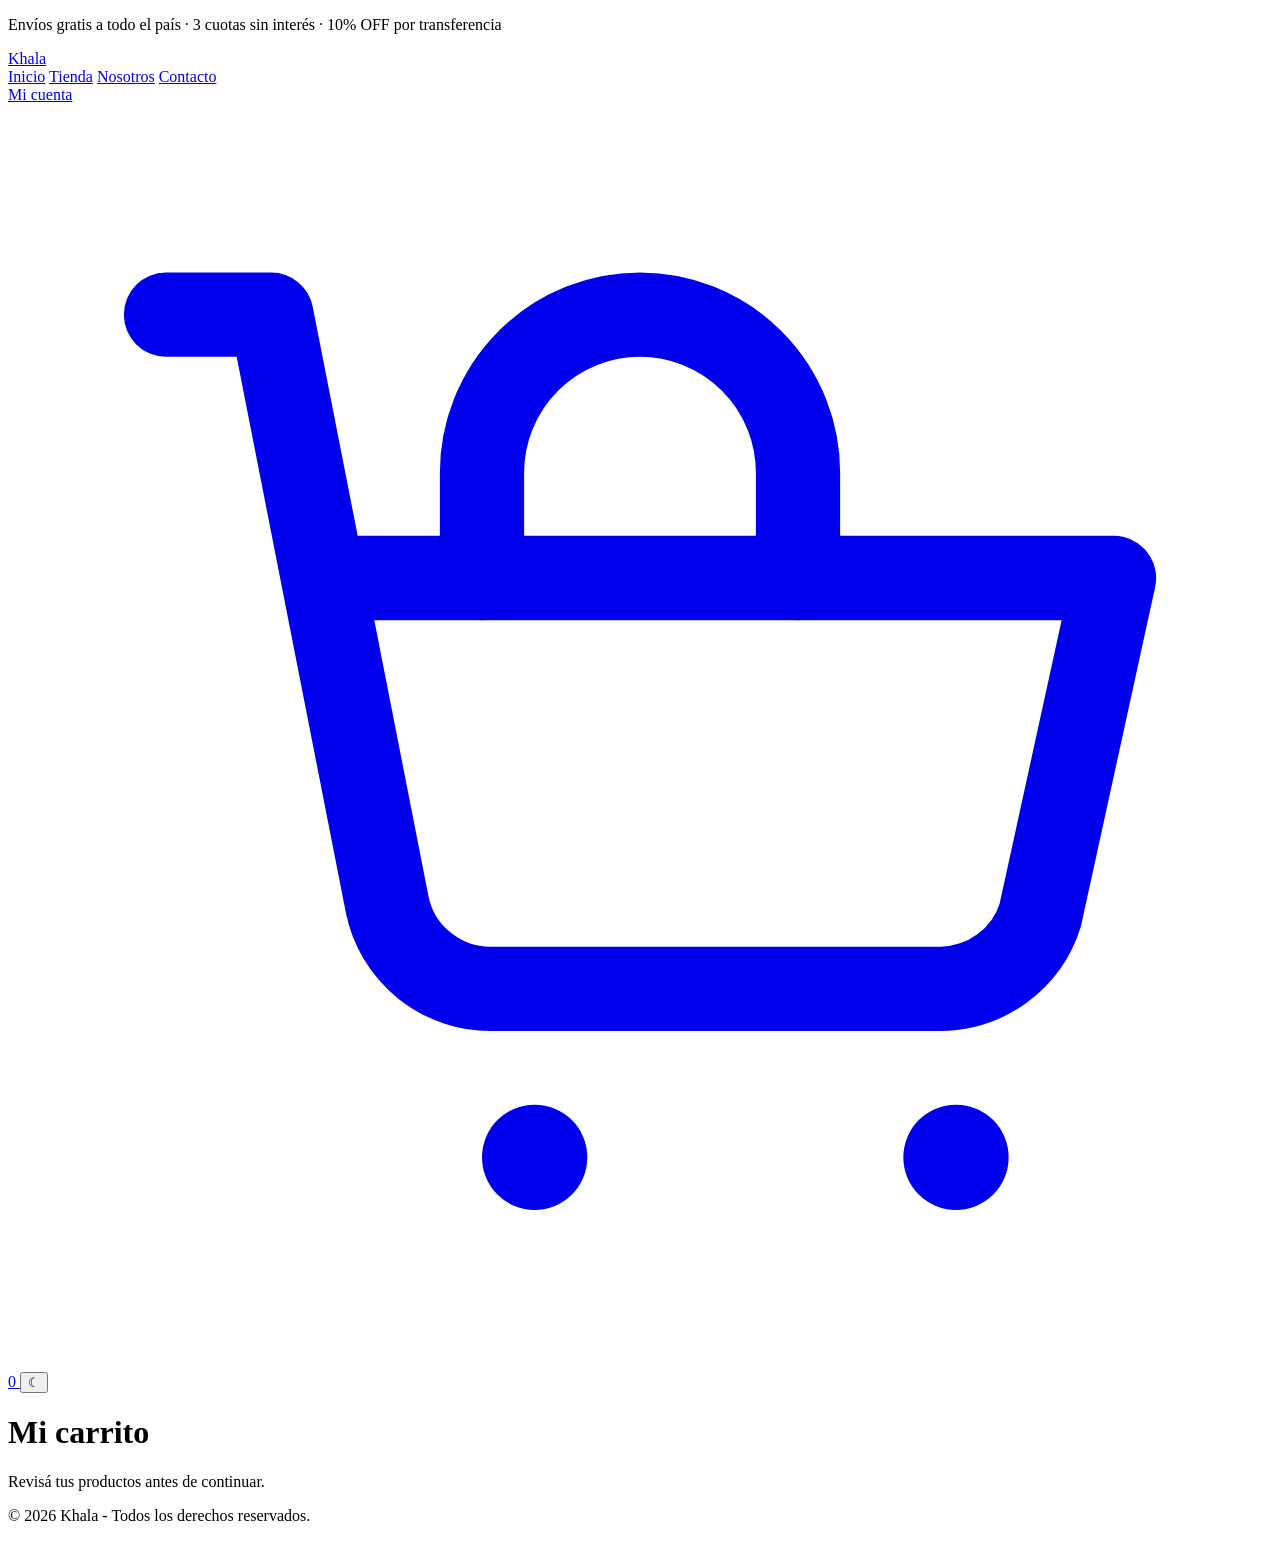
==== carrito.html @ 25cfadf1 "Add files via upload Checkout en página aparte y lógica actualizada" ====
<!DOCTYPE html>
<html lang="es">

<head>
    <meta charset="UTF-8">
    <meta name="viewport" content="width=device-width, initial-scale=1.0">

    <title>Mi carrito | Khala</title>

    <link rel="stylesheet" href="../khala/css/style.css">
    <link rel="stylesheet" href="../khala/css/carrito.css">
</head>

<body>

    <!-- BARRA SUPERIOR -->

    <div class="barra-superior">
        <p>
            Envíos gratis a todo el país · 3 cuotas sin interés · 10% OFF por transferencia
        </p>
    </div>

    <!-- ENCABEZADO -->

    <header>

        <a href="index.html" class="logo">Khala</a>

        <nav id="menu">
            <a href="index.html">Inicio</a>
            <a href="index.html#tienda">Tienda</a>
            <a href="index.html#nosotros">Nosotros</a>
            <a href="index.html#contacto">Contacto</a>
        </nav>

        <div class="acciones-header">

            <div class="opciones-cuenta">
                <a href="cuenta.html" class="cuenta">Mi cuenta</a>
            </div>

            <a href="carrito.html" class="carrito" aria-label="Ver carrito">

                <svg viewBox="0 0 24 24" aria-hidden="true">
                    <path d="M3 4h2l2.2 11.2a2 2 0 0 0 2 1.6h8.5a2 2 0 0 0 1.9-1.4L21 9H6"
                        fill="none" stroke="currentColor" stroke-width="1.6"
                        stroke-linecap="round" stroke-linejoin="round"/>
                    <path d="M9 9V7a3 3 0 0 1 6 0v2"
                        fill="none" stroke="currentColor" stroke-width="1.6"
                        stroke-linecap="round"/>
                    <circle cx="10" cy="20" r="1" fill="currentColor"/>
                    <circle cx="18" cy="20" r="1" fill="currentColor"/>
                </svg>

                <span class="carrito-contador">0</span>

            </a>

            <button id="modo-oscuro" class="modo-oscuro"
                type="button" aria-label="Cambiar tema" title="Cambiar tema">

                <span class="icono-tema">☾</span>

            </button>

        </div>

    </header>

    <!-- CONTENIDO -->

    <main class="pagina-carrito">

        <h1>Mi carrito</h1>

        <p class="carrito-subtitulo">
            Revisá tus productos antes de continuar.
        </p>

        <!-- CARRITO VACÍO -->

        <section id="carrito-vacio" class="carrito-vacio" hidden>

            <div class="carrito-icono">♡</div>

            <h2>Tu carrito está esperando...</h2>

            <p>
                Todavía no agregaste ningún producto.
                ¡Tenemos conjuntos esperando por vos!
            </p>

            <a href="index.html#tienda" class="boton-volver">
                Descubrir colección
            </a>

        </section>

        <!-- CARRITO CON PRODUCTOS -->

        <section id="carrito-con-productos" hidden>

            <div id="lista-carrito-pagina"></div>

            <div class="resumen-carrito">

                <h2>Resumen de compra</h2>

                <p>
                    Productos:
                    <span id="cantidad-carrito-pagina">0</span>
                </p>

                <h3>
                    Total:
                    <span id="total-carrito-pagina">$0</span>
                </h3>

                <button id="finalizar-compra" type="button">
                    Finalizar compra
                </button>

                <a href="index.html#tienda">
                    Seguir comprando
                </a>

            </div>

        </section>

    </main>

    <!-- FOOTER -->

    <footer>
        <p>© 2026 Khala - Todos los derechos reservados.</p>
    </footer>

    <!-- JAVASCRIPT -->
<script src="../khala/js/tema.js"></script>
<script src="../khala/js/logica.js"></script>
<script src="../khala/js/sesion.js"></script>
<script src="../khala/js/script.js"></script>
</body>
</html>
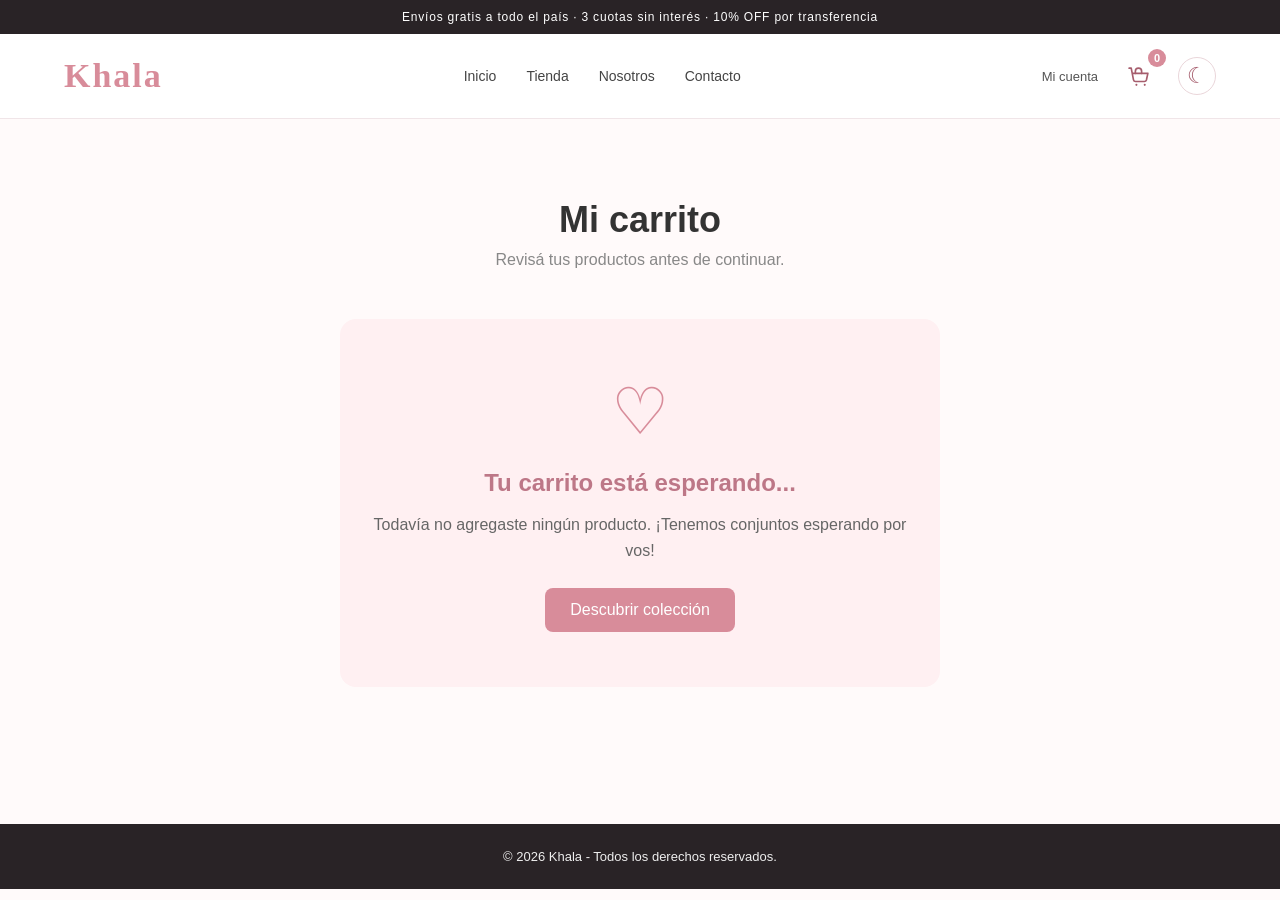
==== commit 921f8a41: "commit listo" ====
--- a/carrito.html
+++ b/carrito.html
@@ -8,8 +8,8 @@
 
     <title>Mi carrito | Khala</title>
 
-    <link rel="stylesheet" href="../khala/css/style.css">
-    <link rel="stylesheet" href="../khala/css/carrito.css">
+    <link rel="stylesheet" href="khala/khala/css/style.css">
+    <link rel="stylesheet" href="khala/khala/css/carrito.css">
 </head>
 
 <body>
@@ -139,9 +139,10 @@
     </footer>
 
     <!-- JAVASCRIPT -->
-<script src="../khala/js/tema.js"></script>
-<script src="../khala/js/logica.js"></script>
-<script src="../khala/js/sesion.js"></script>
-<script src="../khala/js/script.js"></script>
+<!-- JAVASCRIPT -->
+<script src="khala/khala/js/tema.js"></script>
+<script src="khala/khala/js/logica.js"></script>
+<script src="khala/khala/js/sesion.js"></script>
+<script src="khala/khala/js/script.js"></script>
 </body>
-</html>
+</html>
--- a/khala/khala/css/style.css
+++ b/khala/khala/css/style.css
@@ -0,0 +1,926 @@
+/* =========================================
+   KHALA - ESTILOS GENERALES
+========================================= */
+
+/* RESET */
+
+* {
+    margin: 0;
+    padding: 0;
+    box-sizing: border-box;
+}
+
+html {
+    scroll-behavior: smooth;
+    scroll-padding-top: 90px;
+}
+
+body {
+    background-color: #fffafa;
+    font-family: Arial, Helvetica, sans-serif;
+    color: #333;
+    transition: background-color 0.3s, color 0.3s;
+}
+
+a {
+    text-decoration: none;
+    color: inherit;
+}
+
+button {
+    font-family: inherit;
+    cursor: pointer;
+}
+
+img {
+    max-width: 100%;
+    display: block;
+}
+
+
+/* =========================================
+   BARRA SUPERIOR
+========================================= */
+
+.barra-superior {
+    background-color: #292326;
+    color: #fff;
+    text-align: center;
+    padding: 10px 15px;
+    font-size: 12px;
+    letter-spacing: 0.8px;
+}
+
+
+/* =========================================
+   ENCABEZADO
+========================================= */
+
+header {
+    min-height: 85px;
+    padding: 15px 5%;
+    display: flex;
+    align-items: center;
+    justify-content: space-between;
+    gap: 25px;
+    background-color: #fff;
+    border-bottom: 1px solid #f0e5e8;
+    position: sticky;
+    top: 0;
+    z-index: 100;
+    transition: background-color 0.3s;
+}
+
+.logo {
+    font-family: Georgia, serif;
+    font-size: 34px;
+    font-weight: bold;
+    color: #d88c9a;
+    letter-spacing: 2px;
+}
+
+header nav {
+    display: flex;
+    align-items: center;
+    justify-content: center;
+    gap: 30px;
+}
+
+header nav a {
+    color: #444;
+    font-size: 14px;
+    transition: color 0.3s;
+}
+
+header nav a:hover {
+    color: #d88c9a;
+}
+
+
+/* =========================================
+   ACCIONES DEL ENCABEZADO
+========================================= */
+
+.acciones-header {
+    display: flex;
+    align-items: center;
+    gap: 18px;
+}
+
+.opciones-cuenta {
+    display: flex;
+    align-items: center;
+    gap: 15px;
+}
+
+.cuenta,
+.crear-cuenta {
+    font-size: 13px;
+    color: #555;
+    transition: color 0.3s;
+}
+
+.cuenta:hover,
+.crear-cuenta:hover {
+    color: #d88c9a;
+}
+
+
+/* =========================================
+   CARRITO - ICONO
+========================================= */
+
+.carrito {
+    position: relative;
+    display: flex;
+    align-items: center;
+    justify-content: center;
+    width: 36px;
+    height: 36px;
+    color: #333;
+    transition: color 0.3s;
+}
+
+.carrito:hover {
+    color: #d88c9a;
+}
+
+.carrito svg {
+    display: block;
+    width: 25px;
+    height: 25px;
+}
+
+.carrito-contador {
+    position: absolute;
+    top: -5px;
+    right: -8px;
+    min-width: 18px;
+    height: 18px;
+    padding: 0 4px;
+    border-radius: 50%;
+    background-color: #d88c9a;
+    color: white;
+    font-size: 11px;
+    display: flex;
+    align-items: center;
+    justify-content: center;
+}
+
+
+/* =========================================
+   BOTÓN MODO OSCURO
+========================================= */
+
+.modo-oscuro {
+    width: 36px;
+    height: 36px;
+    border: none;
+    border-radius: 50%;
+    background-color: transparent;
+    color: #555;
+    font-size: 24px;
+    display: flex;
+    align-items: center;
+    justify-content: center;
+    transition: background-color 0.3s, color 0.3s;
+}
+
+.modo-oscuro:hover {
+    background-color: #f8e9ed;
+    color: #d88c9a;
+}
+
+.icono-tema {
+    line-height: 1;
+}
+
+
+/* =========================================
+   MENÚ MÓVIL
+========================================= */
+
+#boton-menu {
+    display: none;
+    background: none;
+    border: none;
+    color: #d88c9a;
+    font-size: 25px;
+}
+
+
+/* =========================================
+   HERO - PORTADA
+========================================= */
+
+.hero {
+    min-height: 520px;
+    padding: 70px 8%;
+    display: flex;
+    align-items: center;
+    justify-content: flex-start;
+    background:
+        linear-gradient(
+            90deg,
+            rgba(255, 250, 250, 0.98),
+            rgba(255, 250, 250, 0.75)
+        ),
+        linear-gradient(135deg, #f3dce1, #f8e9ed);
+}
+
+.hero-contenido {
+    max-width: 570px;
+    padding: 40px;
+}
+
+.hero-subtitulo {
+    color: #d88c9a;
+    font-size: 12px;
+    font-weight: bold;
+    letter-spacing: 3px;
+    margin-bottom: 18px;
+}
+
+.hero h2 {
+    font-family: Georgia, serif;
+    font-size: 52px;
+    font-weight: normal;
+    color: #392d32;
+    margin-bottom: 20px;
+}
+
+.hero-descripcion {
+    color: #666;
+    font-size: 16px;
+    line-height: 1.7;
+    margin-bottom: 30px;
+}
+
+.hero-boton {
+    display: inline-block;
+    padding: 14px 30px;
+    background-color: #d88c9a;
+    color: white;
+    border-radius: 3px;
+    transition: background-color 0.3s;
+}
+
+.hero-boton:hover {
+    background-color: #b96f7d;
+}
+
+
+/* =========================================
+   CATEGORÍAS
+========================================= */
+
+.categorias {
+    padding: 75px 6%;
+    background-color: #fffafa;
+    text-align: center;
+    transition: background-color 0.3s;
+}
+
+.categorias h2,
+.destacados h2 {
+    font-family: Georgia, serif;
+    font-size: 32px;
+    font-weight: normal;
+    color: #392d32;
+    margin-bottom: 40px;
+}
+
+.categorias-container {
+    display: grid;
+    grid-template-columns: repeat(4, 1fr);
+    gap: 25px;
+    max-width: 1250px;
+    margin: auto;
+}
+
+.categorias-container article {
+    background-color: white;
+    border-radius: 5px;
+    overflow: hidden;
+    transition: transform 0.3s, box-shadow 0.3s;
+}
+
+.categorias-container article:hover {
+    transform: translateY(-5px);
+    box-shadow: 0 8px 25px rgba(0, 0, 0, 0.08);
+}
+
+.categorias-container article img {
+    width: 100%;
+    height: 280px;
+    object-fit: cover;
+}
+
+.categorias-container article h3 {
+    padding: 18px 10px;
+    color: #493940;
+    font-family: Georgia, serif;
+    font-size: 17px;
+    font-weight: normal;
+}
+
+
+/* =========================================
+   PRODUCTOS DESTACADOS
+========================================= */
+
+.destacados {
+    padding: 75px 6%;
+    background-color: #f8eff1;
+    text-align: center;
+    transition: background-color 0.3s;
+}
+
+.productos-container {
+    display: grid;
+    grid-template-columns: repeat(3, minmax(0, 1fr));
+    gap: 30px;
+    max-width: 1100px;
+    margin: auto;
+}
+
+.producto {
+    background-color: white;
+    border-radius: 6px;
+    overflow: hidden;
+    text-align: center;
+    transition: transform 0.3s, box-shadow 0.3s;
+}
+
+.producto:hover {
+    transform: translateY(-5px);
+    box-shadow: 0 10px 25px rgba(0, 0, 0, 0.08);
+}
+
+.producto > img {
+    width: 100%;
+    height: 350px;
+    object-fit: cover;
+}
+
+.producto-info {
+    padding: 22px 15px;
+}
+
+.producto-info h3 {
+    color: #493940;
+    font-family: Georgia, serif;
+    font-size: 20px;
+    font-weight: normal;
+    margin-bottom: 12px;
+}
+
+.producto-info p {
+    color: #777;
+    font-size: 17px;
+    margin-bottom: 18px;
+}
+
+
+/* =========================================
+   BOTONES DE PRODUCTOS
+========================================= */
+
+.producto-boton {
+    display: inline-block;
+    padding: 12px 22px;
+    background-color: #d88c9a;
+    color: white;
+    border: 1px solid #d88c9a;
+    border-radius: 3px;
+    font-size: 14px;
+    transition: background-color 0.3s, border-color 0.3s;
+}
+
+.producto-boton:hover {
+    background-color: #b96f7d;
+    border-color: #b96f7d;
+}
+
+
+/* =========================================
+   SOBRE KHALA
+========================================= */
+
+.sobre-khala {
+    padding: 90px 10%;
+    background-color: #fffafa;
+    text-align: center;
+    transition: background-color 0.3s;
+}
+
+.sobre-contenido {
+    max-width: 750px;
+    margin: auto;
+}
+
+.sobre-subtitulo {
+    color: #d88c9a;
+    font-size: 12px;
+    font-weight: bold;
+    letter-spacing: 3px;
+    margin-bottom: 18px;
+}
+
+.sobre-khala h2 {
+    font-family: Georgia, serif;
+    font-size: 36px;
+    font-weight: normal;
+    color: #392d32;
+    margin-bottom: 25px;
+}
+
+.sobre-khala p {
+    color: #666;
+    font-size: 16px;
+    line-height: 1.9;
+    margin-bottom: 30px;
+}
+
+.sobre-boton {
+    display: inline-block;
+    padding: 13px 28px;
+    background-color: #d88c9a;
+    color: white;
+    border-radius: 3px;
+    transition: background-color 0.3s;
+}
+
+.sobre-boton:hover {
+    background-color: #b96f7d;
+}
+
+
+/* =========================================
+   CONTACTO
+========================================= */
+
+.contacto {
+    padding: 75px 20px;
+    background-color: #f8eff1;
+    text-align: center;
+    transition: background-color 0.3s;
+}
+
+.contacto h2 {
+    font-family: Georgia, serif;
+    font-size: 34px;
+    font-weight: normal;
+    color: #392d32;
+    margin-bottom: 20px;
+}
+
+.contacto p {
+    color: #666;
+    margin-bottom: 25px;
+    line-height: 1.6;
+}
+
+.contacto-boton {
+    display: inline-block;
+    padding: 13px 28px;
+    background-color: #d88c9a;
+    color: white;
+    border-radius: 3px;
+    transition: background-color 0.3s;
+}
+
+.contacto-boton:hover {
+    background-color: #b96f7d;
+}
+
+
+/* =========================================
+   FOOTER
+========================================= */
+
+footer {
+    padding: 25px 15px;
+    background-color: #292326;
+    color: #eee;
+    text-align: center;
+    font-size: 13px;
+}
+
+
+/* =========================================
+   NOTIFICACIÓN DEL CARRITO
+========================================= */
+
+.notificacion-carrito {
+    position: fixed;
+    top: 100px;
+    right: 25px;
+    z-index: 500;
+    padding: 15px 22px;
+    background-color: #30282d;
+    color: white;
+    border-left: 4px solid #d88c9a;
+    border-radius: 4px;
+    box-shadow: 0 5px 20px rgba(0, 0, 0, 0.15);
+}
+
+
+/* =========================================
+   MODAL DE PRODUCTOS
+========================================= */
+
+.modal-producto {
+    position: fixed;
+    inset: 0;
+    z-index: 1000;
+    background-color: rgba(0, 0, 0, 0.65);
+    display: flex;
+    align-items: center;
+    justify-content: center;
+    padding: 20px;
+}
+
+.modal-producto[hidden],
+.notificacion-carrito[hidden] {
+    display: none !important;
+}
+
+.modal-contenido {
+    position: relative;
+    display: flex;
+    gap: 30px;
+    width: 100%;
+    max-width: 750px;
+    padding: 30px;
+    background-color: white;
+    color: #333;
+    border-radius: 8px;
+}
+
+.modal-contenido img {
+    width: 45%;
+    max-height: 400px;
+    object-fit: cover;
+    border-radius: 5px;
+}
+
+.modal-info {
+    display: flex;
+    flex-direction: column;
+    justify-content: center;
+    gap: 20px;
+}
+
+.modal-info h2 {
+    font-family: Georgia, serif;
+    color: #493940;
+}
+
+.modal-info p {
+    font-size: 20px;
+}
+
+.cerrar-modal {
+    position: absolute;
+    top: 10px;
+    right: 15px;
+    border: none;
+    background: none;
+    color: #555;
+    font-size: 23px;
+}
+
+
+/* =========================================
+   MODO OSCURO - GENERAL
+========================================= */
+
+body.modo-noche {
+    background-color: #211d1f;
+    color: #f5e9ed;
+}
+
+body.modo-noche header {
+    background-color: #292326;
+    border-bottom-color: #493a42;
+}
+
+body.modo-noche header nav a {
+    color: #f5e9ed;
+}
+
+body.modo-noche header nav a:hover {
+    color: #e3a0ad;
+}
+
+body.modo-noche .logo {
+    color: #e3a0ad;
+}
+
+body.modo-noche .cuenta,
+body.modo-noche .crear-cuenta,
+body.modo-noche .modo-oscuro,
+body.modo-noche .carrito {
+    color: #e3a0ad;
+}
+
+body.modo-noche .cuenta:hover,
+body.modo-noche .crear-cuenta:hover,
+body.modo-noche .modo-oscuro:hover {
+    color: #f2bdc7;
+}
+
+
+/* =========================================
+   MODO OSCURO - SECCIONES
+========================================= */
+
+body.modo-noche .categorias,
+body.modo-noche .sobre-khala {
+    background-color: #211d1f;
+}
+
+body.modo-noche .destacados,
+body.modo-noche .contacto {
+    background-color: #2b2528;
+}
+
+
+/* =========================================
+   MODO OSCURO - TÍTULOS Y TEXTOS
+========================================= */
+
+body.modo-noche .categorias h2,
+body.modo-noche .destacados h2,
+body.modo-noche .sobre-khala h2,
+body.modo-noche .contacto h2,
+body.modo-noche .producto-info h3,
+body.modo-noche .categorias-container article h3 {
+    color: #f5e9ed;
+}
+
+body.modo-noche .sobre-khala p,
+body.modo-noche .contacto p,
+body.modo-noche .producto-info p {
+    color: #d8cbd0;
+}
+
+
+/* =========================================
+   MODO OSCURO - TARJETAS
+========================================= */
+
+body.modo-noche .categorias-container article,
+body.modo-noche .producto {
+    background-color: #30282d;
+    border: 1px solid #493a42;
+    border-radius: 8px;
+    overflow: hidden;
+}
+
+body.modo-noche .categorias-container article:hover,
+body.modo-noche .producto:hover {
+    border-color: #d88c9a;
+}
+
+
+/* =========================================
+   MODO OSCURO - BOTONES
+========================================= */
+
+body.modo-noche .producto-boton,
+body.modo-noche .sobre-boton,
+body.modo-noche .hero-boton,
+body.modo-noche .contacto-boton {
+    background-color: #d88c9a;
+    color: #fff;
+    border-color: #d88c9a;
+}
+
+body.modo-noche .producto-boton:hover,
+body.modo-noche .sobre-boton:hover,
+body.modo-noche .hero-boton:hover,
+body.modo-noche .contacto-boton:hover {
+    background-color: #b96f7d;
+    border-color: #b96f7d;
+    color: #fff;
+}
+
+
+/* =========================================
+   MODO OSCURO - HERO
+========================================= */
+
+body.modo-noche .hero {
+    background: linear-gradient(135deg, #30282d, #211d1f);
+}
+
+body.modo-noche .hero-contenido {
+    background-color: transparent;
+}
+
+body.modo-noche .hero h2 {
+    color: #f5e9ed;
+}
+
+body.modo-noche .hero-descripcion {
+    color: #d8cbd0;
+}
+
+
+/* =========================================
+   MODO OSCURO - MODAL Y NOTIFICACIONES
+========================================= */
+
+body.modo-noche .modal-contenido,
+body.modo-noche .notificacion-carrito {
+    background-color: #30282d;
+    color: #f5e9ed;
+}
+
+body.modo-noche .modal-info h2,
+body.modo-noche .modal-info p,
+body.modo-noche .cerrar-modal {
+    color: #f5e9ed;
+}
+
+
+/* =========================================
+   MODO OSCURO - CONTADOR
+========================================= */
+
+body.modo-noche .carrito-contador {
+    background-color: #d88c9a;
+    color: #fff;
+    border: 1px solid #f5e9ed;
+}
+
+
+/* =========================================
+   RESPONSIVE - TABLETS
+========================================= */
+
+@media (max-width: 950px) {
+
+    header {
+        padding: 15px 3%;
+        gap: 15px;
+    }
+
+    header nav {
+        gap: 15px;
+    }
+
+    .categorias-container {
+        grid-template-columns: repeat(2, 1fr);
+    }
+
+    .productos-container {
+        grid-template-columns: repeat(2, minmax(0, 1fr));
+    }
+
+    .hero h2 {
+        font-size: 42px;
+    }
+
+}
+
+
+/* =========================================
+   RESPONSIVE - CELULARES
+========================================= */
+
+@media (max-width: 600px) {
+
+    .barra-superior {
+        font-size: 10px;
+        padding: 9px 5px;
+    }
+
+    header {
+        min-height: 70px;
+        padding: 12px 5%;
+        flex-wrap: wrap;
+    }
+
+    .logo {
+        font-size: 29px;
+    }
+
+    #boton-menu {
+        display: block;
+        order: 2;
+    }
+
+    header nav {
+        display: none;
+        width: 100%;
+        flex-direction: column;
+        gap: 0;
+        order: 4;
+        padding-top: 10px;
+        border-top: 1px solid #f0e5e8;
+    }
+
+    header nav a {
+        width: 100%;
+        text-align: center;
+        padding: 12px;
+    }
+
+    header nav.activo {
+        display: flex;
+    }
+
+    .acciones-header {
+        gap: 10px;
+    }
+
+    .opciones-cuenta {
+        gap: 8px;
+    }
+
+    .cuenta,
+    .crear-cuenta {
+        font-size: 11px;
+    }
+
+    .hero {
+        min-height: 400px;
+        padding: 45px 5%;
+    }
+
+    .hero-contenido {
+        padding: 15px;
+    }
+
+    .hero h2 {
+        font-size: 36px;
+    }
+
+    .hero-descripcion {
+        font-size: 14px;
+    }
+
+    .categorias,
+    .destacados {
+        padding: 50px 5%;
+    }
+
+    .categorias h2,
+    .destacados h2 {
+        font-size: 27px;
+        margin-bottom: 25px;
+    }
+
+    .categorias-container {
+        grid-template-columns: repeat(2, minmax(0, 1fr));
+        gap: 12px;
+    }
+
+    .categorias-container article img {
+        height: 190px;
+    }
+
+    .categorias-container article h3 {
+        font-size: 14px;
+        padding: 12px 5px;
+    }
+
+    .productos-container {
+        grid-template-columns: 1fr;
+        gap: 25px;
+    }
+
+    .producto > img {
+        height: 330px;
+    }
+
+    .sobre-khala {
+        padding: 60px 7%;
+    }
+
+    .sobre-khala h2 {
+        font-size: 29px;
+    }
+
+    .contacto {
+        padding: 55px 20px;
+    }
+
+    .modal-contenido {
+        flex-direction: column;
+        padding: 20px;
+    }
+
+    .modal-contenido img {
+        width: 100%;
+        max-height: 260px;
+    }
+
+    body.modo-noche header nav {
+        border-top-color: rgba(216, 140, 154, 0.3);
+    }
+
+}
--- a/khala/khala/css/carrito.css
+++ b/khala/khala/css/carrito.css
@@ -0,0 +1,522 @@
+
+/* =================================
+   PÁGINA DEL CARRITO
+================================= */
+
+.pagina-carrito {
+    width: 100%;
+    max-width: 1100px;
+    min-height: 65vh;
+    margin: 60px auto;
+    padding: 20px;
+}
+
+.pagina-carrito > h1 {
+    text-align: center;
+    font-size: 36px;
+    margin-bottom: 10px;
+}
+
+.carrito-subtitulo {
+    text-align: center;
+    color: #888;
+    margin-bottom: 45px;
+}
+
+/* =================================
+   ENCABEZADO Y ACCIONES
+================================= */
+
+.acciones-header {
+    display: flex;
+    align-items: center;
+    gap: 22px;
+}
+
+.carrito {
+    position: relative;
+    display: flex;
+    align-items: center;
+    justify-content: center;
+    color: #a65d6d;
+    text-decoration: none;
+    transition: color 0.3s;
+}
+
+.carrito svg {
+    display: block;
+    width: 25px;
+    height: 25px;
+}
+
+.carrito:hover {
+    color: #d88c9a;
+}
+
+.carrito-contador {
+    position: absolute;
+    top: -9px;
+    right: -10px;
+    min-width: 18px;
+    height: 18px;
+    padding: 0 4px;
+    display: flex;
+    align-items: center;
+    justify-content: center;
+    border-radius: 50%;
+    background: #d88c9a;
+    color: white;
+    font-size: 11px;
+    font-weight: bold;
+}
+
+.modo-oscuro {
+    width: 38px;
+    height: 38px;
+    display: flex;
+    align-items: center;
+    justify-content: center;
+    border: 1px solid #ead6da;
+    border-radius: 50%;
+    background: transparent;
+    color: #a65d6d;
+    font-size: 22px;
+    cursor: pointer;
+    transition: 0.3s;
+}
+
+.modo-oscuro:hover {
+    background: #fff0f2;
+}
+
+.icono-tema {
+    display: block;
+    line-height: 1;
+}
+
+/* =================================
+   CARRITO VACÍO
+================================= */
+
+.carrito-vacio {
+    max-width: 600px;
+    margin: 50px auto;
+    padding: 55px 25px;
+    text-align: center;
+    background: #fff0f2;
+    border-radius: 16px;
+}
+
+.carrito-icono {
+    font-size: 65px;
+    color: #d88c9a;
+    margin-bottom: 20px;
+}
+
+.carrito-vacio h2 {
+    color: #bd7787;
+    margin-bottom: 15px;
+}
+
+.carrito-vacio p {
+    color: #666;
+    line-height: 1.6;
+    margin-bottom: 25px;
+}
+
+.boton-volver {
+    display: inline-block;
+    background: #d88c9a;
+    color: white;
+    padding: 13px 25px;
+    border-radius: 8px;
+    text-decoration: none;
+    transition: 0.3s;
+}
+
+.boton-volver:hover {
+    background: #bd7182;
+}
+
+/* =================================
+   PRODUCTOS Y DISTRIBUCIÓN
+================================= */
+
+#carrito-con-productos {
+    display: grid;
+    grid-template-columns: 2fr 1fr;
+    gap: 35px;
+    align-items: start;
+}
+
+.producto-carrito-pagina {
+    display: flex;
+    align-items: center;
+    gap: 20px;
+    padding: 20px;
+    margin-bottom: 15px;
+    background: white;
+    border: 1px solid #eee;
+    border-radius: 12px;
+}
+
+.producto-carrito-pagina img {
+    width: 110px;
+    height: 110px;
+    object-fit: cover;
+    border-radius: 10px;
+}
+
+.producto-carrito-detalle {
+    flex: 1;
+}
+
+.producto-carrito-detalle h3 {
+    margin-bottom: 10px;
+}
+
+.producto-carrito-detalle p {
+    color: #bd7787;
+    font-weight: bold;
+}
+
+/* =================================
+   CONTROLES DE CANTIDAD
+================================= */
+
+.controles-cantidad {
+    display: flex;
+    align-items: center;
+    gap: 12px;
+    margin-top: 12px;
+}
+
+.controles-cantidad button,
+.eliminar-producto-pagina {
+    cursor: pointer;
+    border: none;
+    background: #f8e5e9;
+    color: #a65d6d;
+    padding: 7px 12px;
+    border-radius: 6px;
+    transition: 0.2s;
+}
+
+.controles-cantidad button:hover {
+    background: #efd0d7;
+}
+
+.eliminar-producto-pagina {
+    margin-top: 12px;
+    background: transparent;
+    color: #b44;
+}
+
+.eliminar-producto-pagina:hover {
+    color: #d22;
+    text-decoration: underline;
+}
+
+/* =================================
+   RESUMEN DE COMPRA
+================================= */
+
+.resumen-carrito {
+    padding: 28px;
+    background: #fff0f2;
+    border-radius: 14px;
+}
+
+.resumen-carrito h2 {
+    margin-bottom: 25px;
+}
+
+.resumen-carrito p {
+    margin-bottom: 20px;
+}
+
+.resumen-carrito h3 {
+    padding-top: 15px;
+    border-top: 1px solid #e5c8ce;
+    margin-bottom: 25px;
+}
+
+#finalizar-compra {
+    width: 100%;
+    padding: 15px;
+    background: #d88c9a;
+    color: white;
+    border: none;
+    border-radius: 8px;
+    font-size: 15px;
+    cursor: pointer;
+    margin-bottom: 18px;
+    transition: 0.3s;
+}
+
+#finalizar-compra:hover {
+    background: #bd7182;
+}
+
+.resumen-carrito > a {
+    display: block;
+    text-align: center;
+    color: #a65d6d;
+    text-decoration: none;
+}
+
+.resumen-carrito > a:hover {
+    text-decoration: underline;
+}
+
+/* =================================
+   MODO OSCURO
+================================= */
+
+body.modo-noche .pagina-carrito {
+    color: #f5e9ed;
+}
+
+body.modo-noche .carrito-vacio,
+body.modo-noche .resumen-carrito {
+    background: #29252a;
+}
+
+body.modo-noche .producto-carrito-pagina {
+    background: #29252a;
+    border-color: #494149;
+}
+
+body.modo-noche .carrito-vacio h2,
+body.modo-noche .producto-carrito-detalle h3,
+body.modo-noche .resumen-carrito h2,
+body.modo-noche .resumen-carrito h3 {
+    color: #f0c1cb;
+}
+
+body.modo-noche .carrito-vacio p,
+body.modo-noche .resumen-carrito p {
+    color: #ccc;
+}
+
+body.modo-noche .producto-carrito-detalle p {
+    color: #e3a0ad;
+}
+
+body.modo-noche .controles-cantidad button {
+    background: #49343d;
+    color: #f0c1cb;
+}
+
+body.modo-noche .controles-cantidad button:hover {
+    background: #60414d;
+}
+
+body.modo-noche .eliminar-producto-pagina {
+    background: transparent;
+    color: #f09a9a;
+}
+
+body.modo-noche .resumen-carrito h3 {
+    border-top-color: #514751;
+}
+
+body.modo-noche .resumen-carrito > a {
+    color: #f0c1cb;
+}
+
+body.modo-noche .carrito {
+    color: #f0c1cb;
+}
+
+body.modo-noche .carrito-contador {
+    background: #d88c9a;
+    color: #fff;
+    border: 1px solid #f5e9ed;
+}
+
+body.modo-noche .modo-oscuro {
+    color: #f0c1cb;
+    border-color: #514751;
+}
+
+body.modo-noche .modo-oscuro:hover {
+    background: #49343d;
+}
+
+/* =================================
+   RESPETAR ESTADOS OCULTOS
+================================= */
+
+#carrito-con-productos[hidden],
+#carrito-vacio[hidden] {
+    display: none;
+}
+
+/* =================================
+   RESPONSIVE
+================================= */
+
+@media (max-width: 900px) {
+    .acciones-header {
+        gap: 12px;
+    }
+}
+
+@media (max-width: 750px) {
+
+    #carrito-con-productos {
+        grid-template-columns: 1fr;
+    }
+
+    .pagina-carrito {
+        margin: 30px auto;
+    }
+
+    .producto-carrito-pagina {
+        gap: 12px;
+        padding: 12px;
+    }
+
+    .producto-carrito-pagina img {
+        width: 85px;
+        height: 100px;
+    }
+
+    .pagina-carrito > h1 {
+        font-size: 29px;
+    }
+}
+
+@media (max-width: 600px) {
+    .acciones-header {
+        gap: 10px;
+    }
+    /* =========================================
+   CHECKOUT Y CONFIRMACIÓN DE ORDEN
+========================================= */
+
+.panel-checkout,
+.orden-confirmada {
+    max-width: 680px;
+    margin: 35px auto 0;
+    padding: 28px;
+    background: #fff;
+    border: 1px solid #eee;
+    border-radius: 14px;
+}
+
+.panel-checkout h2,
+.orden-confirmada h2 {
+    margin-bottom: 20px;
+    color: #bd7787;
+}
+
+.campo-checkout {
+    display: flex;
+    flex-direction: column;
+    gap: 7px;
+    margin-bottom: 16px;
+}
+
+.campo-checkout label {
+    font-size: 14px;
+    font-weight: bold;
+    color: #555;
+}
+
+.campo-checkout input,
+.campo-checkout select {
+    padding: 12px 14px;
+    border: 1px solid #e5d6d9;
+    border-radius: 8px;
+    font-size: 14px;
+    background: #fffafa;
+    color: #333;
+}
+
+.detalle-pago-box {
+    padding: 15px;
+    margin: 20px 0;
+    border-radius: 10px;
+    background: #fff0f2;
+}
+
+.aclaracion-pago {
+    margin-top: 6px;
+    font-size: 13px;
+    color: #777;
+}
+
+.acciones-checkout {
+    display: flex;
+    gap: 12px;
+    flex-wrap: wrap;
+}
+
+.boton-confirmar {
+    flex: 1;
+    padding: 14px 20px;
+    border: none;
+    border-radius: 8px;
+    background: #d88c9a;
+    color: #fff;
+    font-size: 15px;
+    font-weight: bold;
+    cursor: pointer;
+}
+
+.boton-confirmar:hover {
+    background: #bd7182;
+}
+
+.boton-cancelar {
+    padding: 14px 18px;
+    border: 1px solid #e5d6d9;
+    border-radius: 8px;
+    background: transparent;
+    color: #666;
+    cursor: pointer;
+}
+
+.orden-confirmada {
+    text-align: center;
+    background: #fff0f2;
+}
+
+.orden-confirmada p {
+    margin-bottom: 22px;
+    line-height: 1.6;
+}
+
+#panel-checkout[hidden],
+#orden-confirmada[hidden] {
+    display: none;
+}
+
+body.modo-noche .panel-checkout,
+body.modo-noche .orden-confirmada {
+    background: #29252a;
+    border-color: #494149;
+}
+
+body.modo-noche .campo-checkout label {
+    color: #f0c1cb;
+}
+
+body.modo-noche .campo-checkout input,
+body.modo-noche .campo-checkout select {
+    background: #353037;
+    border-color: #514751;
+    color: #fff;
+}
+
+body.modo-noche .detalle-pago-box {
+    background: #353037;
+}
+
+body.modo-noche .aclaracion-pago,
+body.modo-noche .boton-cancelar {
+    color: #ccc;
+}
+}
